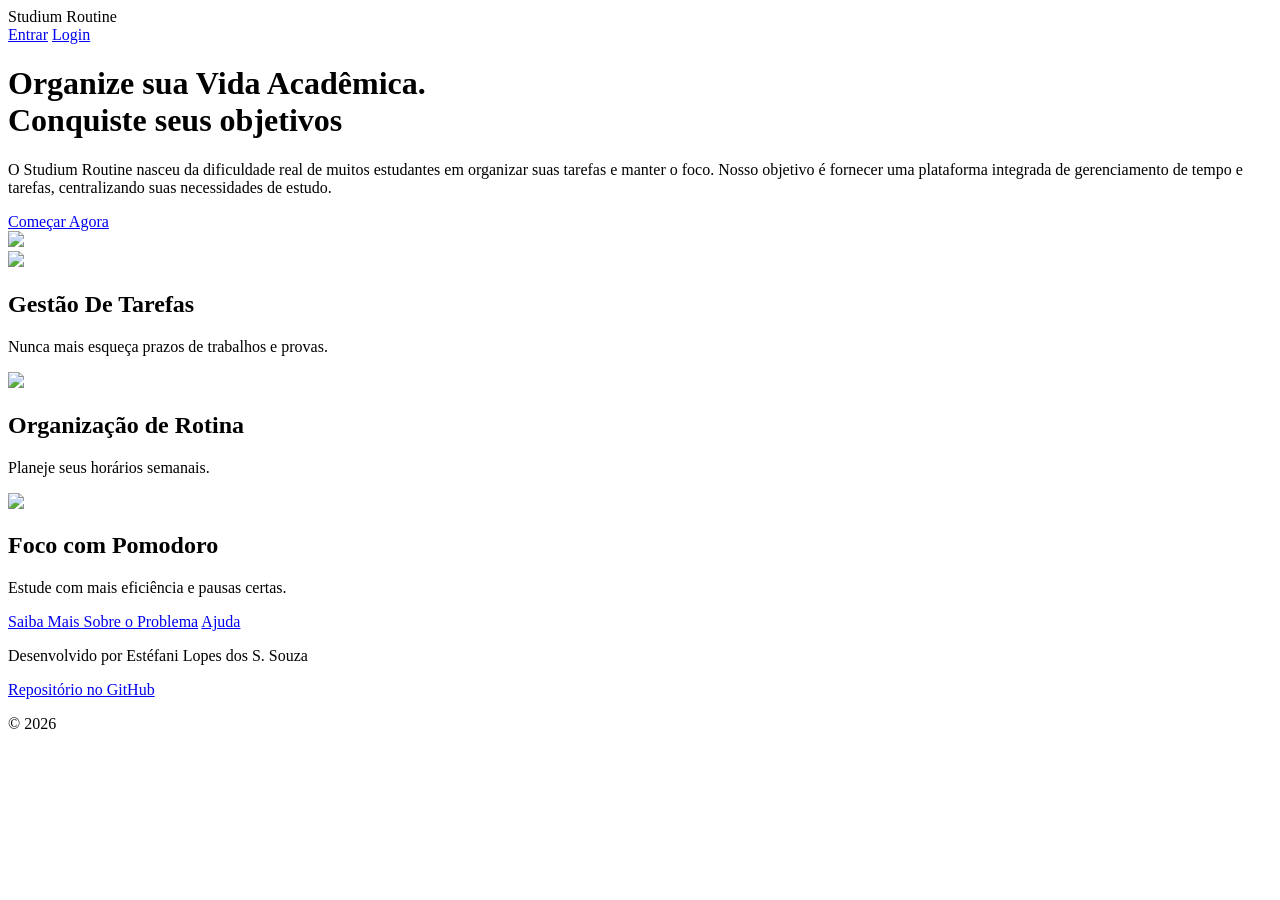
==== index.html @ 860d01c0 "Studium Routines 1° Teste de Funcionamento do Projeto do Site Studium Routines" ====
<!DOCTYPE html>
<html lang="pt-BR">
<head>
    <meta charset="UTF-8">
    <meta name="viewport" content="width=device-width, initial-scale=1.0">
    <title>Studium Routine</title>
    <link rel="stylesheet" href="css/hero-section.css">
</head>
<body>
    <header class="topo">
        <div class="logo">Studium Routine</div>
        <nav class="menu">
            <a href="login.html" class="link">Entrar</a>
            <a href="login.html" class="link">Login</a>
        </nav>
    </header>

    <main class="principal">
        <div class="conteudo-principal">
            <h1 class="titulo">Organize sua Vida Acadêmica.<br>Conquiste seus objetivos</h1>
            <p class="texto">
                O Studium Routine nasceu da dificuldade real de muitos estudantes em organizar suas tarefas e manter o foco. 
                Nosso objetivo é fornecer uma plataforma integrada de gerenciamento de tempo e tarefas, centralizando suas necessidades de estudo.
            </p>
            <a href="login.html" class="link-comecar">Começar Agora</a>
        </div>
        
        <div class="imagem-principal">
            <img src="img/abertura.png">
        </div>
    </main>

    <section class="secao-cards">
        
        <div class="card">
            <img src="img/caderno1.png" class="icone-caderno">
            <h2 class="titulo-card">Gestão De Tarefas</h2>
            <p class="texto-card">Nunca mais esqueça prazos de trabalhos e provas.</p>
        </div>

        <div class="card">
            <img src="img/rotinas.png" class="icone">
            <h2 class="titulo-card">Organização de Rotina</h2>
            <p class="texto-card">Planeje seus horários semanais.</p>
        </div>

        <div class="card">
            <img src="img/pomodoro.png" class="icone">
            <h2 class="titulo-card">Foco com Pomodoro</h2>
            <p class="texto-card">Estude com mais eficiência e pausas certas.</p>
        </div>

    </section>

    <footer class="rodape">
        <a href="sobre.html" class="link">Saiba Mais Sobre o Problema</a>
        <a href="ajuda.html" class="link">Ajuda</a>
    </footer>

<footer class="rodape-projeto">
        <p>Desenvolvido por Estéfani Lopes dos S. Souza</p>
        <p><a href="https://github.com/Stellar-starlight/studium-routines.git" target="_blank">Repositório no GitHub</a></p>
        <p>© 2026</p>
    </footer>

</body>
</html>
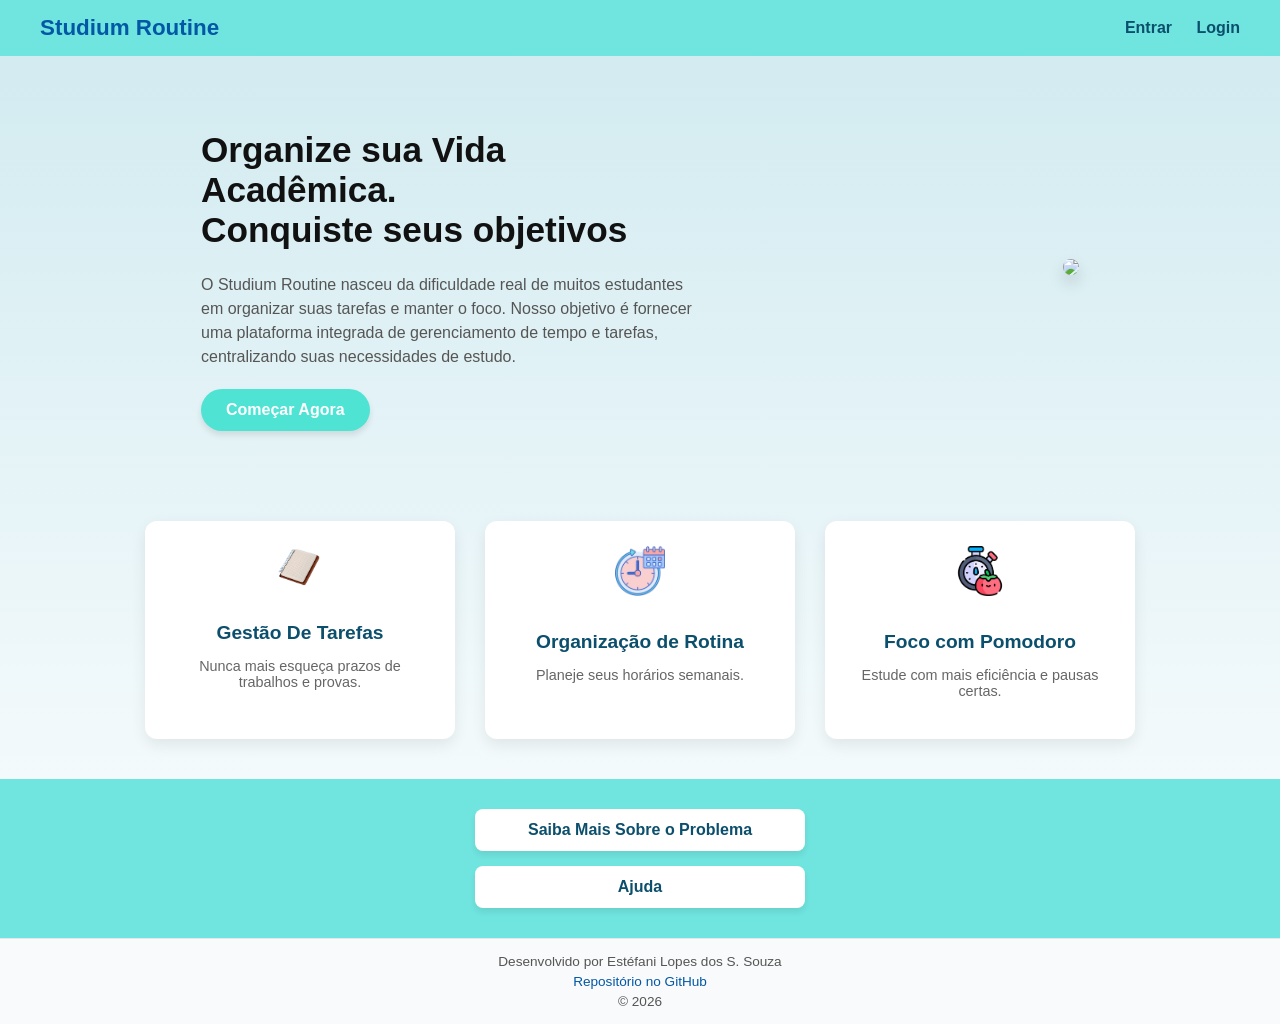
==== commit 1a174371: "Studium Routines 2° Teste de funcionamento do projeto" ====
--- a/index.html
+++ b/index.html
@@ -4,7 +4,7 @@
     <meta charset="UTF-8">
     <meta name="viewport" content="width=device-width, initial-scale=1.0">
     <title>Studium Routine</title>
-    <link rel="stylesheet" href="css/hero-section.css">
+    <link rel="stylesheet" href="hero-section.css">
 </head>
 <body>
     <header class="topo">
@@ -26,26 +26,26 @@
         </div>
         
         <div class="imagem-principal">
-            <img src="img/abertura.png">
+            <img src="abertura.png">
         </div>
     </main>
 
     <section class="secao-cards">
         
         <div class="card">
-            <img src="img/caderno1.png" class="icone-caderno">
+            <img src="caderno1.png" class="icone-caderno">
             <h2 class="titulo-card">Gestão De Tarefas</h2>
             <p class="texto-card">Nunca mais esqueça prazos de trabalhos e provas.</p>
         </div>
 
         <div class="card">
-            <img src="img/rotinas.png" class="icone">
+            <img src="rotinas.png" class="icone">
             <h2 class="titulo-card">Organização de Rotina</h2>
             <p class="texto-card">Planeje seus horários semanais.</p>
         </div>
 
         <div class="card">
-            <img src="img/pomodoro.png" class="icone">
+            <img src="pomodoro.png" class="icone">
             <h2 class="titulo-card">Foco com Pomodoro</h2>
             <p class="texto-card">Estude com mais eficiência e pausas certas.</p>
         </div>
--- a/hero-section.css
+++ b/hero-section.css
@@ -0,0 +1,157 @@
+
+body {
+    
+    background: linear-gradient(to bottom, #D0EAF0, #ffffff);
+    font-family:'Irish Grover', sans-serif;
+    margin: 0;
+    padding: 0;
+    min-height: 100vh;
+}
+
+
+.topo {
+    background-color: #70e4df;
+    padding: 15px 40px;
+    display: flex;
+    justify-content: space-between;
+    align-items: center;
+}
+
+.logo {
+    font-size: 1.4rem;
+    font-weight: bold;
+    color: #0358A5;
+}
+
+.menu a {
+    margin-left: 20px;
+    text-decoration: none;
+    color: #0b4f6c;
+    font-weight: bold;
+}
+
+.menu a:hover {
+    color: #ffffff;
+}
+
+.principal {
+    display: flex;
+    align-items: center;
+    justify-content: space-around;
+    padding: 50px 20px;
+}
+
+.conteudo-principal {
+    max-width: 500px;
+}
+
+.titulo {
+    font-size: 2.2rem;
+    color: #111;
+}
+
+.texto {
+    font-size: 1rem;
+    color: #555;
+    line-height: 1.5;
+    margin-bottom: 20px;
+}
+
+.link-comecar {
+    background-color: #4fe3d3;
+    color: #ffffff;
+    padding: 12px 25px;
+    border-radius: 25px;
+    text-decoration: none;
+    font-weight: bold;
+    display: inline-block;
+    box-shadow: 0 4px 6px #0000001a;
+}
+
+.imagem-principal img {
+    max-width: 450px;
+    border-radius: 10px;
+    box-shadow: 0 8px 16px #00000026;
+}
+
+.secao-cards {
+    display: flex;
+    justify-content: center;
+    gap: 30px;
+    padding: 40px 20px;
+}
+
+.card {
+    background-color: #ffffff;
+    width: 260px;
+    padding: 25px;
+    border-radius: 12px;
+    text-align: center;
+    box-shadow: 0 6px 15px #00000014; 
+}
+
+.icone {
+    width: 50px;
+    margin-bottom: 15px;
+}
+
+.icone-caderno {
+    width: 50px;
+    margin-bottom: 15px;
+}
+
+.titulo-card {
+    font-size: 1.2rem;
+    color: #0b4f6c;
+    margin-bottom: 10px;
+}
+
+.texto-card {
+    font-size: 0.9rem;
+    color: #666;
+}
+
+.rodape {
+    background-color: #70e4df;
+    text-align: center;
+    padding: 30px 20px;
+    display: flex;
+    flex-direction: column; 
+    align-items: center;    
+    gap: 15px;             
+}
+
+.rodape .link {
+    background-color: #ffffff;
+    color: #0b4f6c;
+    text-decoration: none;
+    font-weight: bold;
+    padding: 12px 25px;
+    border-radius: 8px;
+    box-shadow: 0 4px 6px #00000014;
+    width: 280px;           
+    display: inline-block;
+}
+
+.rodape-projeto {
+    background-color: #f9fafb;
+    border-top: 1px solid #e5e7eb;
+    padding: 15px 20px;
+    text-align: center;
+    margin-top: auto;
+    display: flex;
+    flex-direction: column;
+    gap: 5px;
+}
+
+.rodape-projeto p {
+    margin: 0;
+    font-size: 0.85rem;
+    color: #555;
+    font-family: 'Irish Grover', sans-serif;
+}
+
+.rodape-projeto a {
+    color: #0358A5;
+    text-decoration: none;
+}
